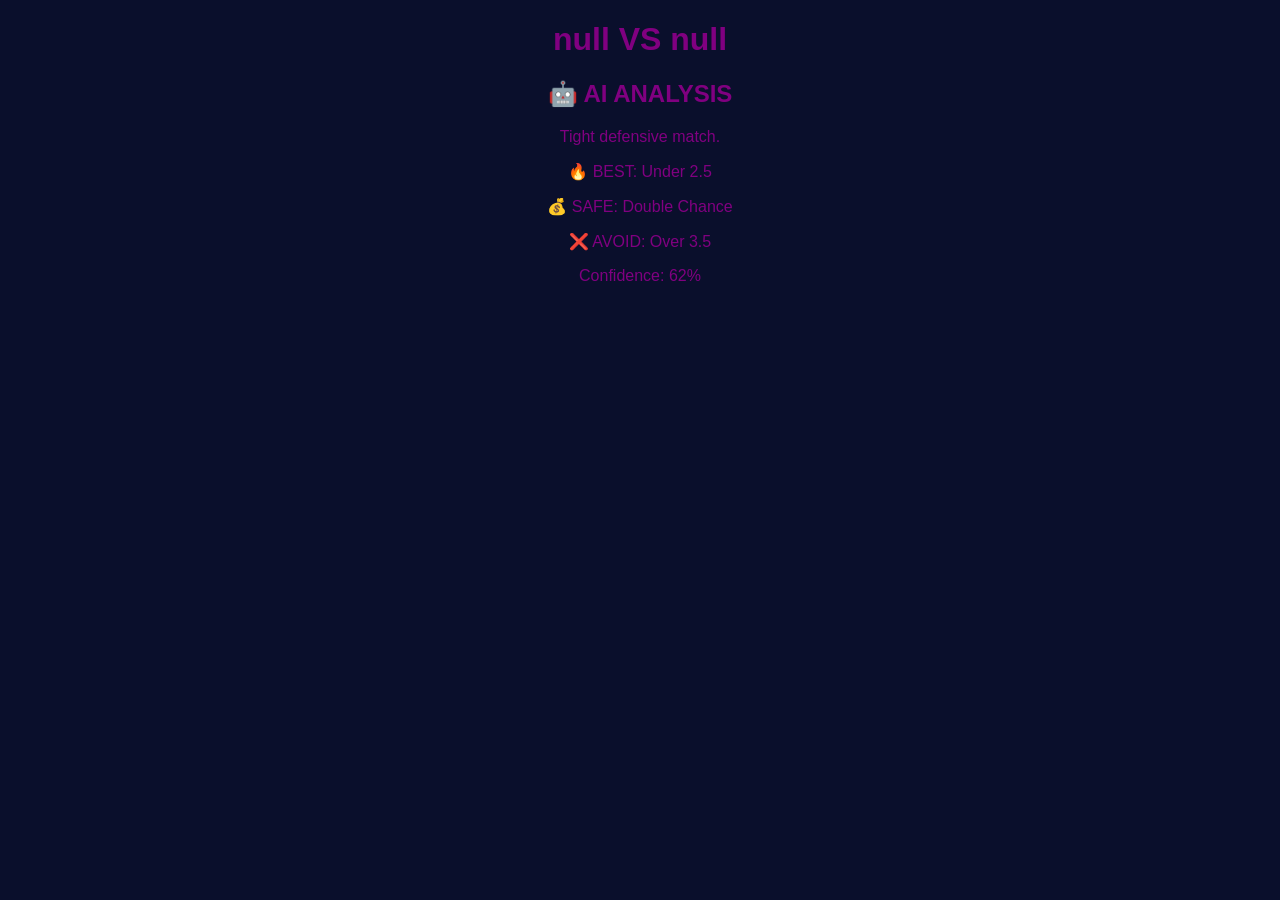
==== match.html @ 55e43adc "Update and rename team.html to match.html" ====
<!DOCTYPE html>
<html>
<head>
  <title>Match Analysis</title>
  <link rel="stylesheet" href="style.css">
</head>

<body>

<h1 id="match"></h1>

<div class="card">
  <h2>🤖 AI ANALYSIS</h2>

  <p id="analysis"></p>
  <p id="best"></p>
  <p id="safe"></p>
  <p id="avoid"></p>
  <p id="confidence"></p>
</div>

<script>
const params = new URLSearchParams(window.location.search);
const team1 = params.get("team1");
const team2 = params.get("team2");

document.getElementById("match").innerText = `${team1} VS ${team2}`;

// SIMPLE AI LOGIC
const random = Math.random();

if (random > 0.6) {
  document.getElementById("analysis").innerText = "High attacking game expected.";
  document.getElementById("best").innerText = "🔥 BEST: Over 2.5";
  document.getElementById("safe").innerText = "💰 SAFE: BTTS";
  document.getElementById("avoid").innerText = "❌ AVOID: Under 2.5";
} else {
  document.getElementById("analysis").innerText = "Tight defensive match.";
  document.getElementById("best").innerText = "🔥 BEST: Under 2.5";
  document.getElementById("safe").innerText = "💰 SAFE: Double Chance";
  document.getElementById("avoid").innerText = "❌ AVOID: Over 3.5";
}

document.getElementById("confidence").innerText =
  "Confidence: " + Math.floor(Math.random() * 40 + 60) + "%";
</script>

</body>
</html>
---- style.css ----
body {
  background: #0a0f2c;
  color: purple;
  text-align: center;
  font-family: Arial;
}

button {
  margin: 10px;
  padding: 10px 15px;
  border: none;
  border-radius: 10px;
  background: #1e2a4a;
  color: white;
  cursor: pointer;
}

button:hover {
  background: #00bfff;
}
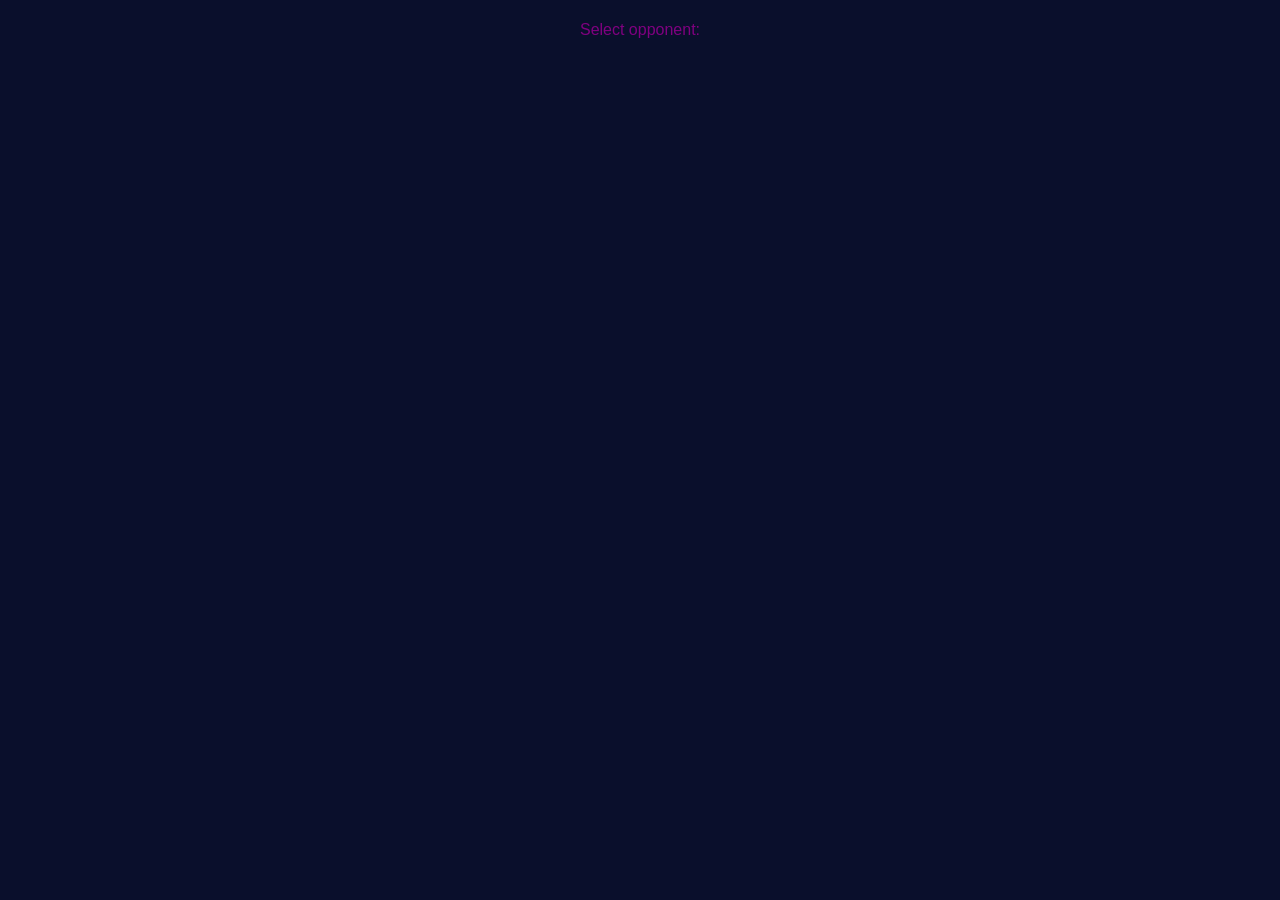
==== commit 252d7ac1: "Update match.html" ====
--- a/match.html
+++ b/match.html
@@ -1,49 +1,19 @@
 <!DOCTYPE html>
-<html>
+<html lang="en">
 <head>
-  <title>Match Analysis</title>
+  <meta charset="UTF-8">
+  <title>Team Page</title>
   <link rel="stylesheet" href="style.css">
 </head>
-
 <body>
 
-<h1 id="match"></h1>
+  <h1 id="teamName"></h1>
 
-<div class="card">
-  <h2>🤖 AI ANALYSIS</h2>
+  <p>Select opponent:</p>
 
-  <p id="analysis"></p>
-  <p id="best"></p>
-  <p id="safe"></p>
-  <p id="avoid"></p>
-  <p id="confidence"></p>
-</div>
+  <div id="opponents"></div>
 
-<script>
-const params = new URLSearchParams(window.location.search);
-const team1 = params.get("team1");
-const team2 = params.get("team2");
-
-document.getElementById("match").innerText = `${team1} VS ${team2}`;
-
-// SIMPLE AI LOGIC
-const random = Math.random();
-
-if (random > 0.6) {
-  document.getElementById("analysis").innerText = "High attacking game expected.";
-  document.getElementById("best").innerText = "🔥 BEST: Over 2.5";
-  document.getElementById("safe").innerText = "💰 SAFE: BTTS";
-  document.getElementById("avoid").innerText = "❌ AVOID: Under 2.5";
-} else {
-  document.getElementById("analysis").innerText = "Tight defensive match.";
-  document.getElementById("best").innerText = "🔥 BEST: Under 2.5";
-  document.getElementById("safe").innerText = "💰 SAFE: Double Chance";
-  document.getElementById("avoid").innerText = "❌ AVOID: Over 3.5";
-}
-
-document.getElementById("confidence").innerText =
-  "Confidence: " + Math.floor(Math.random() * 40 + 60) + "%";
-</script>
+  <script src="team.js"></script>
 
 </body>
 </html>
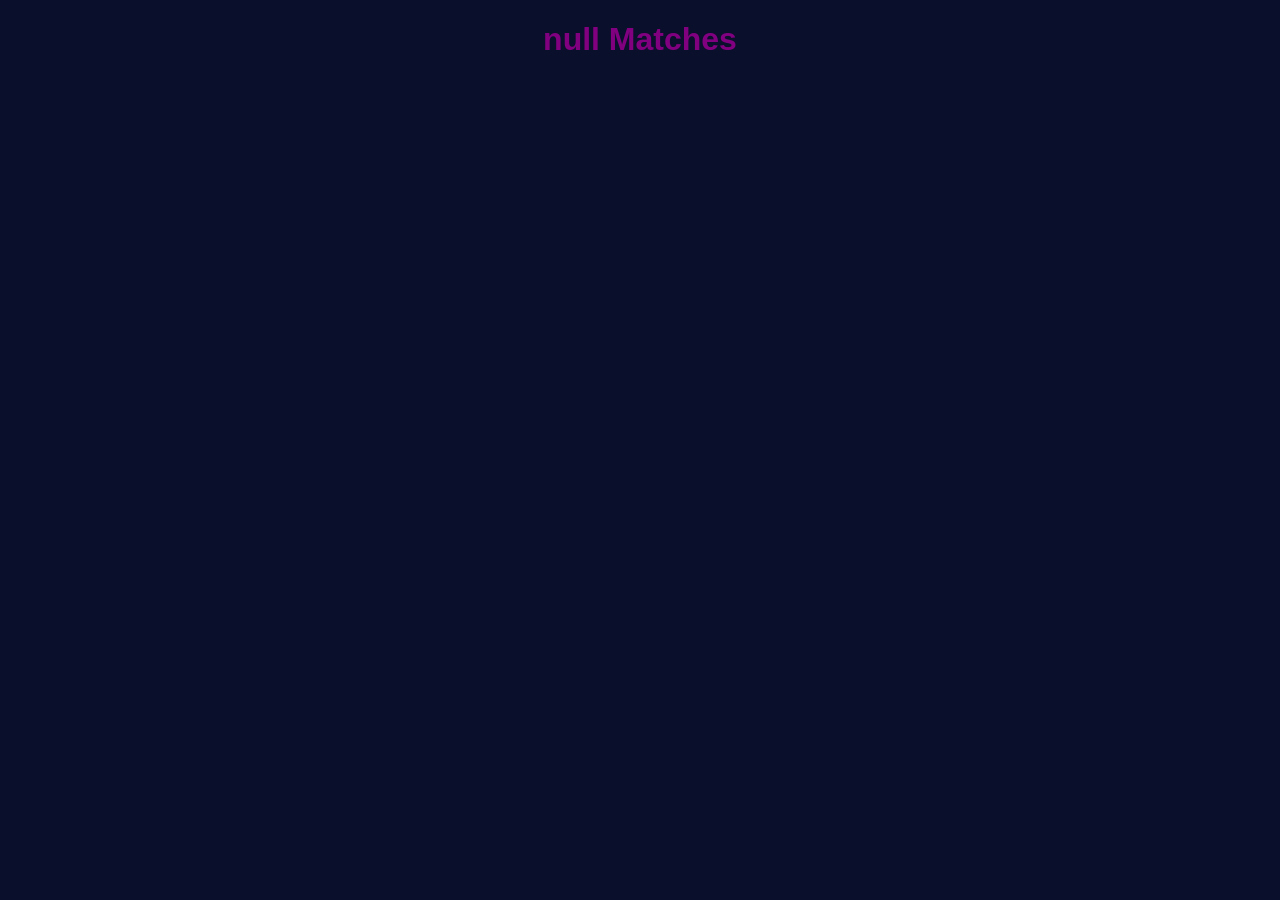
==== commit c3445de8: "Update match.html" ====
--- a/match.html
+++ b/match.html
@@ -1,19 +1,84 @@
 <!DOCTYPE html>
-<html lang="en">
+<html>
 <head>
-  <meta charset="UTF-8">
-  <title>Team Page</title>
+  <title>Match Predictions</title>
   <link rel="stylesheet" href="style.css">
 </head>
+
 <body>
 
-  <h1 id="teamName"></h1>
+<h1 id="title"></h1>
 
-  <p>Select opponent:</p>
+<div id="matches"></div>
 
-  <div id="opponents"></div>
+<script>
 
-  <script src="team.js"></script>
+// GET DATA
+const team = localStorage.getItem("team");
+const league = localStorage.getItem("league");
+
+document.getElementById("title").innerText = team + " Matches";
+
+// TEAM STRENGTH (AI BASE)
+const strength = {
+"Manchester City":95,"Arsenal":90,"Liverpool":90,"Chelsea":85,"Manchester United":85,
+"Tottenham":87,"Real Madrid":95,"Barcelona":92,"Atletico Madrid":90,
+"Juventus":88,"Inter Milan":91,"AC Milan":89,"Napoli":90,
+"Bayern Munich":96,"Dortmund":89,"Leverkusen":91,
+"Benfica":90,"Porto":89,"Sporting CP":91,"Braga":85,
+"Zenit":90,"CSKA Moscow":86,"Spartak Moscow":85,
+"Club Brugge":88,"Genk":86,"Anderlecht":85
+};
+
+// ALL TEAMS (FOR MATCHES)
+const leagues = {
+"Premier League": ["Manchester City","Arsenal","Liverpool","Chelsea","Manchester United","Tottenham"],
+"La Liga": ["Real Madrid","Barcelona","Atletico Madrid","Sevilla"],
+"Serie A": ["Juventus","Inter Milan","AC Milan","Napoli"],
+"Bundesliga": ["Bayern Munich","Dortmund","Leverkusen"],
+"Portugal": ["Benfica","Porto","Sporting CP","Braga"],
+"Russia": ["Zenit","CSKA Moscow","Spartak Moscow"],
+"Belgium": ["Club Brugge","Genk","Anderlecht"]
+};
+
+const container = document.getElementById("matches");
+
+// CREATE MATCHES
+leagues[league].forEach(opponent => {
+
+  if (opponent !== team) {
+
+    const div = document.createElement("div");
+    div.className = "card";
+
+    // AI LOGIC
+    const s1 = strength[team] || 75;
+    const s2 = strength[opponent] || 75;
+
+    let prediction = "";
+    let confidence = Math.min(95, 60 + Math.abs(s1 - s2));
+
+    if (s1 > s2) {
+      prediction = "🔥 " + team + " Win";
+    } else if (s2 > s1) {
+      prediction = "🔥 " + opponent + " Win";
+    } else {
+      prediction = "⚖️ Draw Likely";
+    }
+
+    div.innerHTML = `
+      <h3>${team} vs ${opponent}</h3>
+      <p>${prediction}</p>
+      <p>💰 Over 2.5 | BTTS</p>
+      <p>📊 Confidence: ${confidence}%</p>
+    `;
+
+    container.appendChild(div);
+  }
+
+});
+
+</script>
 
 </body>
 </html>
